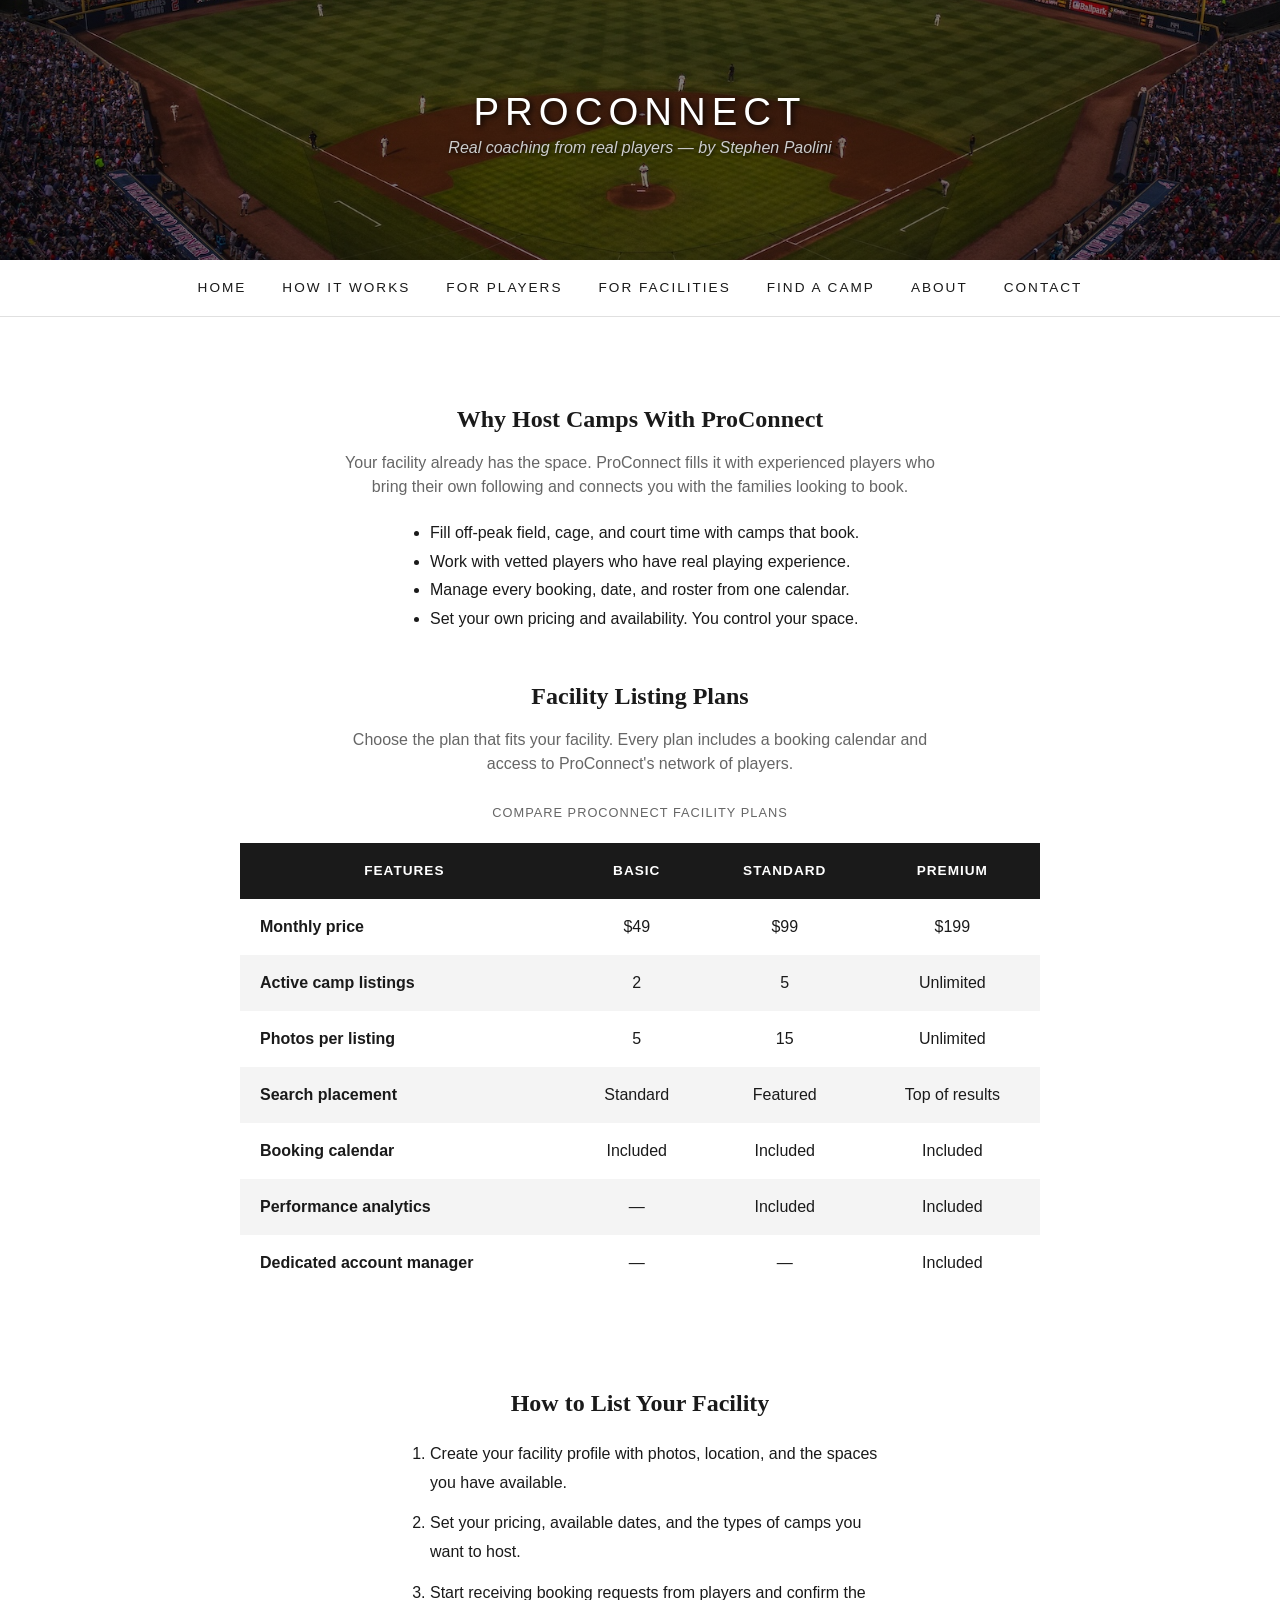
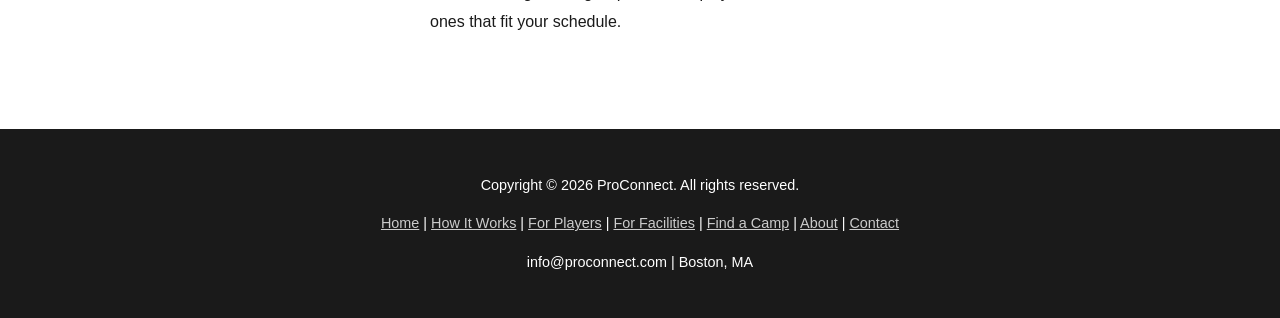
==== facilities.html @ 1fee44a6 "Add files via upload" ====
<!DOCTYPE html>
<html lang="en">

<head>
    <meta charset="utf-8">
    <meta name="viewport" content="width=device-width, initial-scale=1.0">
    <title>ProConnect | For Facilities</title>
    <link href="css/style.css" rel="stylesheet">
</head>

<body>
    <header>
        <h1>ProConnect</h1>
        <p class="tagline">Real coaching from real players &mdash; by Stephen Paolini</p>
    </header>

    <nav>
        <ul>
            <li><a href="index.html">Home</a></li>
            <li><a href="howitworks.html">How It Works</a></li>
            <li><a href="players.html">For Players</a></li>
            <li><a href="facilities.html">For Facilities</a></li>
            <li><a href="camps.html">Find a Camp</a></li>
            <li><a href="about.html">About</a></li>
            <li><a href="contact.html">Contact</a></li>
        </ul>
    </nav>

    <main>
        <section class="benefits">
            <h2>Why Host Camps With ProConnect</h2>
            <p>Your facility already has the space. ProConnect fills it with
                experienced players who bring their own following and connects
                you with the families looking to book.</p>
            <ul>
                <li>Fill off-peak field, cage, and court time with camps that book.</li>
                <li>Work with vetted players who have real playing experience.</li>
                <li>Manage every booking, date, and roster from one calendar.</li>
                <li>Set your own pricing and availability. You control your space.</li>
            </ul>
        </section>

        <section class="pricing">
            <h2>Facility Listing Plans</h2>
            <p>Choose the plan that fits your facility. Every plan includes
                a booking calendar and access to ProConnect's network of players.</p>

            <table>
                <caption>Compare ProConnect Facility Plans</caption>
                <thead>
                    <tr>
                        <th scope="col">Features</th>
                        <th scope="col">Basic</th>
                        <th scope="col">Standard</th>
                        <th scope="col">Premium</th>
                    </tr>
                </thead>
                <tbody>
                    <tr>
                        <th scope="row">Monthly price</th>
                        <td>$49</td>
                        <td>$99</td>
                        <td>$199</td>
                    </tr>
                    <tr>
                        <th scope="row">Active camp listings</th>
                        <td>2</td>
                        <td>5</td>
                        <td>Unlimited</td>
                    </tr>
                    <tr>
                        <th scope="row">Photos per listing</th>
                        <td>5</td>
                        <td>15</td>
                        <td>Unlimited</td>
                    </tr>
                    <tr>
                        <th scope="row">Search placement</th>
                        <td>Standard</td>
                        <td>Featured</td>
                        <td>Top of results</td>
                    </tr>
                    <tr>
                        <th scope="row">Booking calendar</th>
                        <td>Included</td>
                        <td>Included</td>
                        <td>Included</td>
                    </tr>
                    <tr>
                        <th scope="row">Performance analytics</th>
                        <td>&mdash;</td>
                        <td>Included</td>
                        <td>Included</td>
                    </tr>
                    <tr>
                        <th scope="row">Dedicated account manager</th>
                        <td>&mdash;</td>
                        <td>&mdash;</td>
                        <td>Included</td>
                    </tr>
                </tbody>
            </table>
        </section>

        <section class="steps">
            <h2>How to List Your Facility</h2>
            <ol>
                <li>Create your facility profile with photos, location, and the
                    spaces you have available.</li>
                <li>Set your pricing, available dates, and the types of camps
                    you want to host.</li>
                <li>Start receiving booking requests from players and confirm the
                    ones that fit your schedule.</li>
            </ol>
        </section>
    </main>

    <footer>
        <p>Copyright &copy; 2026 ProConnect. All rights reserved.</p>
        <p>
            <a href="index.html">Home</a> |
            <a href="howitworks.html">How It Works</a> |
            <a href="players.html">For Players</a> |
            <a href="facilities.html">For Facilities</a> |
            <a href="camps.html">Find a Camp</a> |
            <a href="about.html">About</a> |
            <a href="contact.html">Contact</a>
        </p>
        <p>info@proconnect.com | Boston, MA</p>
    </footer>
</body>

</html>
---- css/style.css ----
/* proconnect stylesheet */
/* monochrome pallette, photos bring the color, page stays neutral */
/* mobile first, then widen at 768 */

/* box model */
* {
    box-sizing: border-box;
}

body {
    margin: 0;
    background-color: #ffffff;
    color: #1a1a1a;
    font-family: Helvetica, Arial, sans-serif;
    line-height: 150%;
}

/* headings */
h2,
h3 {
    font-family: Georgia, "Times New Roman", serif;
}

/* header banner - tint so the title reads */
header {
    background-color: #1a1a1a;
    background-image: linear-gradient(to bottom, rgba(0, 0, 0, 0.5), rgba(0, 0, 0, 0.5)), url(../images/banner-braves.jpeg);
    background-size: cover;
    background-position: center 70%;
    background-repeat: no-repeat;
    color: #ffffff;
    text-align: center;
    padding: 100px 20px;
}

header h1 {
    margin: 0;
    font-size: 2.4em;
    font-weight: normal;
    text-transform: uppercase;
    letter-spacing: 6px;
    text-shadow: 2px 2px 6px #000000;
}

.tagline {
    margin: 12px 0 0 0;
    color: #cccccc;
    font-style: italic;
    text-shadow: 1px 1px 4px #000000;
}

/* navigation - stacks on mobile, becomes a row at 768 */
nav ul {
    list-style-type: none;
    margin: 0;
    padding: 0;
    background-color: #ffffff;
    border-bottom: 1px solid #e0e0e0;
}

nav li {
    border-bottom: 1px solid #e0e0e0;
}

nav a {
    display: block;
    padding: 14px 20px;
    color: #1a1a1a;
    text-decoration: none;
    text-align: center;
    text-transform: uppercase;
    letter-spacing: 2px;
    font-size: 0.85em;
}

nav a:hover {
    background-color: #f4f4f4;
}

/* footer */
footer {
    background-color: #1a1a1a;
    color: #ffffff;
    text-align: center;
    padding: 30px 20px;
    font-size: 0.9em;
}

footer a {
    color: #cccccc;
}

footer a:hover {
    color: #ffffff;
}

/* main wrapper */
main {
    max-width: 1100px;
    margin: 0 auto;
    padding: 40px 20px;
}

/* hero */
.hero {
    text-align: center;
    padding: 30px 0 40px 0;
}

.hero h2 {
    font-size: 2em;
    margin-bottom: 15px;
}

.hero p {
    max-width: 600px;
    margin: 0 auto;
    color: #666666;
}

/* call to action button */
.btn {
    display: inline-block;
    margin-top: 22px;
    padding: 14px 34px;
    background-color: #1a1a1a;
    color: #ffffff;
    border: 1px solid #1a1a1a;
    text-decoration: none;
    text-transform: uppercase;
    letter-spacing: 2px;
    font-size: 0.85em;
}

.btn:hover {
    background-color: #ffffff;
    color: #1a1a1a;
}

/* audience cards */
.audiences h2 {
    text-align: center;
    margin-bottom: 25px;
}

.audiences article {
    background-color: #ffffff;
    border: 1px solid #e0e0e0;
    padding: 30px;
    margin-bottom: 20px;
}

.audiences article h3 {
    margin-top: 0;
    font-size: 1.3em;
}

.audiences a {
    display: inline-block;
    margin-top: 10px;
    color: #1a1a1a;
    text-decoration: none;
    text-transform: uppercase;
    letter-spacing: 1px;
    font-size: 0.8em;
    font-weight: bold;
}

.audiences a:hover {
    text-decoration: underline;
}

/* benefits list (for facilities) */
.benefits {
    text-align: center;
    padding: 30px 0 10px 0;
}

.benefits p {
    max-width: 600px;
    margin: 0 auto 20px auto;
    color: #666666;
}

.benefits ul {
    max-width: 500px;
    margin: 0 auto;
    text-align: left;
    line-height: 180%;
}

/* pricing table - borderless, zebra rows for comparison */
.pricing {
    text-align: center;
    padding: 20px 0 40px 0;
}

.pricing p {
    max-width: 600px;
    margin: 0 auto 10px auto;
    color: #666666;
}

.pricing table {
    width: 100%;
    max-width: 800px;
    margin: 25px auto 0 auto;
    border-collapse: collapse;
    font-size: 0.9em;
}

.pricing caption {
    caption-side: top;
    text-transform: uppercase;
    letter-spacing: 1px;
    font-size: 0.8em;
    color: #666666;
    padding-bottom: 18px;
}

.pricing thead th {
    background-color: #1a1a1a;
    color: #ffffff;
    text-transform: uppercase;
    letter-spacing: 1px;
    font-size: 0.85em;
    padding: 12px 10px;
}

.pricing tbody th {
    text-align: left;
    padding: 12px 10px;
}

.pricing tbody td {
    text-align: center;
    padding: 12px 10px;
}

.pricing tbody tr:nth-of-type(even) {
    background-color: #f4f4f4;
}

/* steps (for facilities) */
.steps {
    text-align: center;
    padding: 40px 0;
}

.steps ol {
    max-width: 500px;
    margin: 25px auto 0 auto;
    text-align: left;
    line-height: 180%;
}

.steps li {
    margin-bottom: 12px;
}

/* wider screens (tablet/desktop) */
@media (min-width: 768px) {
    nav ul {
        display: flex;
        justify-content: center;
    }

    nav li {
        border-bottom: none;
    }

    nav a {
        padding: 16px 18px;
    }

    .audiences {
        display: flex;
        flex-wrap: wrap;
        justify-content: space-between;
    }

    .audiences h2 {
        width: 100%;
    }

    .audiences article {
        width: 31%;
    }

    .pricing table {
        font-size: 1em;
    }

    .pricing thead th,
    .pricing tbody th,
    .pricing tbody td {
        padding: 16px 20px;
    }
}
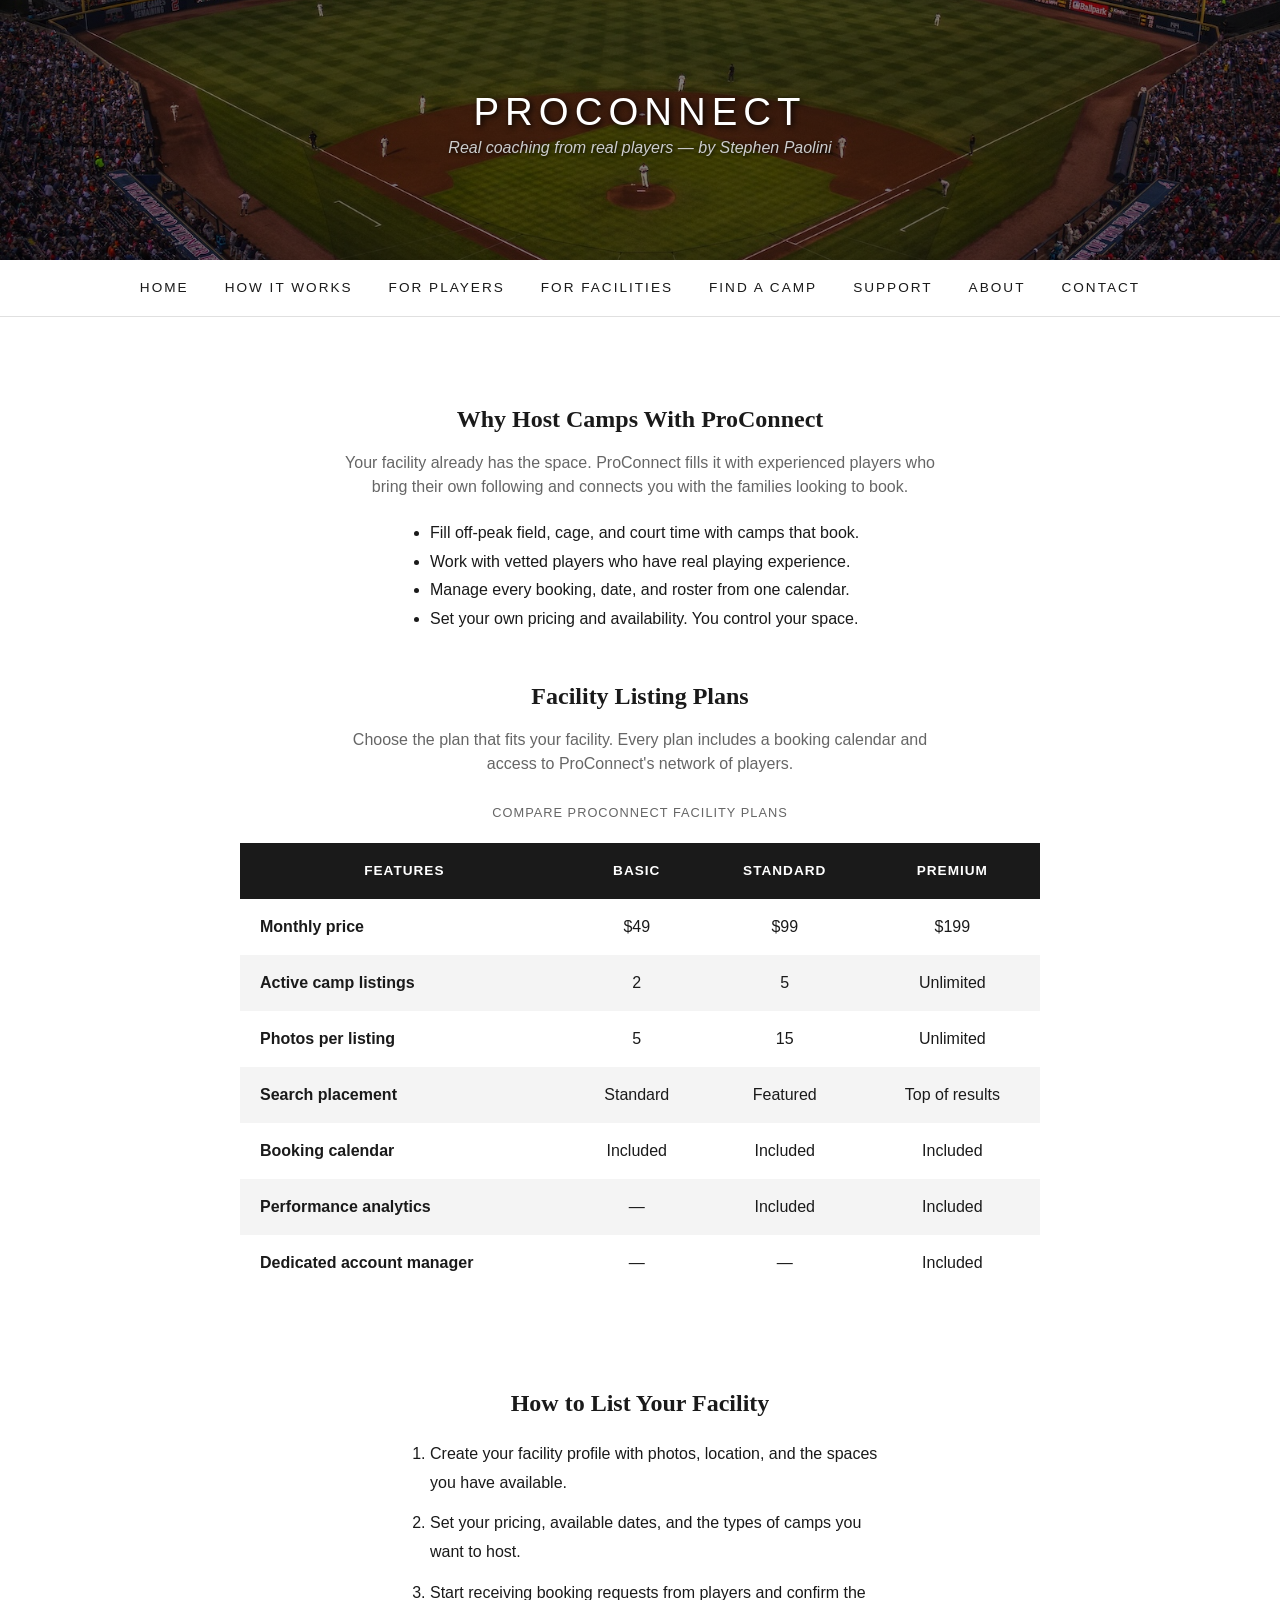
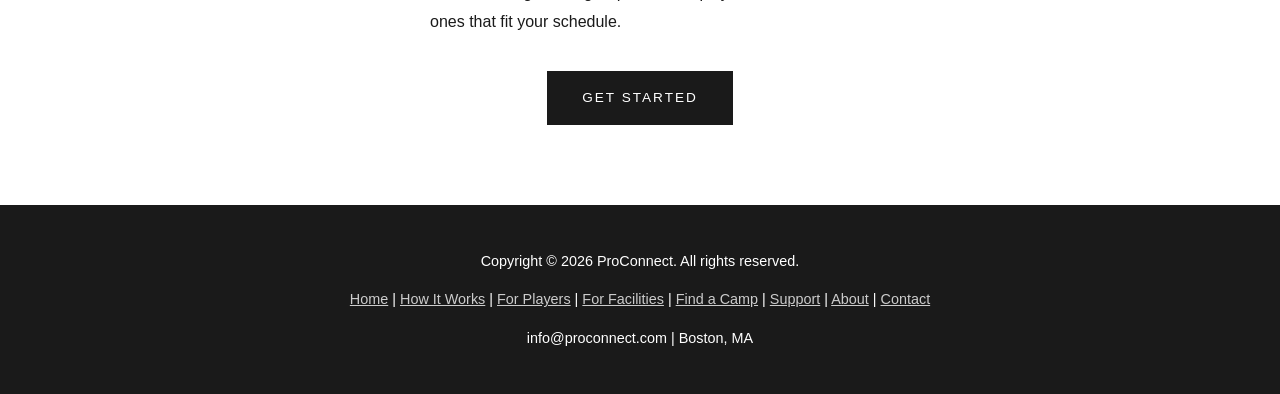
==== commit f8425760: "Add files via upload Third deliverable - complete site" ====
--- a/facilities.html
+++ b/facilities.html
@@ -21,6 +21,7 @@
             <li><a href="players.html">For Players</a></li>
             <li><a href="facilities.html">For Facilities</a></li>
             <li><a href="camps.html">Find a Camp</a></li>
+            <li><a href="support.html">Support</a></li>
             <li><a href="about.html">About</a></li>
             <li><a href="contact.html">Contact</a></li>
         </ul>
@@ -44,62 +45,63 @@
             <h2>Facility Listing Plans</h2>
             <p>Choose the plan that fits your facility. Every plan includes
                 a booking calendar and access to ProConnect's network of players.</p>
-
-            <table>
-                <caption>Compare ProConnect Facility Plans</caption>
-                <thead>
-                    <tr>
-                        <th scope="col">Features</th>
-                        <th scope="col">Basic</th>
-                        <th scope="col">Standard</th>
-                        <th scope="col">Premium</th>
-                    </tr>
-                </thead>
-                <tbody>
-                    <tr>
-                        <th scope="row">Monthly price</th>
-                        <td>$49</td>
-                        <td>$99</td>
-                        <td>$199</td>
-                    </tr>
-                    <tr>
-                        <th scope="row">Active camp listings</th>
-                        <td>2</td>
-                        <td>5</td>
-                        <td>Unlimited</td>
-                    </tr>
-                    <tr>
-                        <th scope="row">Photos per listing</th>
-                        <td>5</td>
-                        <td>15</td>
-                        <td>Unlimited</td>
-                    </tr>
-                    <tr>
-                        <th scope="row">Search placement</th>
-                        <td>Standard</td>
-                        <td>Featured</td>
-                        <td>Top of results</td>
-                    </tr>
-                    <tr>
-                        <th scope="row">Booking calendar</th>
-                        <td>Included</td>
-                        <td>Included</td>
-                        <td>Included</td>
-                    </tr>
-                    <tr>
-                        <th scope="row">Performance analytics</th>
-                        <td>&mdash;</td>
-                        <td>Included</td>
-                        <td>Included</td>
-                    </tr>
-                    <tr>
-                        <th scope="row">Dedicated account manager</th>
-                        <td>&mdash;</td>
-                        <td>&mdash;</td>
-                        <td>Included</td>
-                    </tr>
-                </tbody>
-            </table>
+            <div class="table-wrapper">
+                <table>
+                    <caption>Compare ProConnect Facility Plans</caption>
+                    <thead>
+                        <tr>
+                            <th scope="col">Features</th>
+                            <th scope="col">Basic</th>
+                            <th scope="col">Standard</th>
+                            <th scope="col">Premium</th>
+                        </tr>
+                    </thead>
+                    <tbody>
+                        <tr>
+                            <th scope="row">Monthly price</th>
+                            <td>$49</td>
+                            <td>$99</td>
+                            <td>$199</td>
+                        </tr>
+                        <tr>
+                            <th scope="row">Active camp listings</th>
+                            <td>2</td>
+                            <td>5</td>
+                            <td>Unlimited</td>
+                        </tr>
+                        <tr>
+                            <th scope="row">Photos per listing</th>
+                            <td>5</td>
+                            <td>15</td>
+                            <td>Unlimited</td>
+                        </tr>
+                        <tr>
+                            <th scope="row">Search placement</th>
+                            <td>Standard</td>
+                            <td>Featured</td>
+                            <td>Top of results</td>
+                        </tr>
+                        <tr>
+                            <th scope="row">Booking calendar</th>
+                            <td>Included</td>
+                            <td>Included</td>
+                            <td>Included</td>
+                        </tr>
+                        <tr>
+                            <th scope="row">Performance analytics</th>
+                            <td>&mdash;</td>
+                            <td>Included</td>
+                            <td>Included</td>
+                        </tr>
+                        <tr>
+                            <th scope="row">Dedicated account manager</th>
+                            <td>&mdash;</td>
+                            <td>&mdash;</td>
+                            <td>Included</td>
+                        </tr>
+                    </tbody>
+                </table>
+            </div>
         </section>
 
         <section class="steps">
@@ -112,6 +114,7 @@
                 <li>Start receiving booking requests from players and confirm the
                     ones that fit your schedule.</li>
             </ol>
+            <a href="contact.html" class="btn">Get Started</a>
         </section>
     </main>
 
@@ -123,6 +126,7 @@
             <a href="players.html">For Players</a> |
             <a href="facilities.html">For Facilities</a> |
             <a href="camps.html">Find a Camp</a> |
+            <a href="support.html">Support</a> |
             <a href="about.html">About</a> |
             <a href="contact.html">Contact</a>
         </p>
--- a/css/style.css
+++ b/css/style.css
@@ -19,6 +19,12 @@
 h2,
 h3 {
     font-family: Georgia, "Times New Roman", serif;
+}
+
+/* responsive images - flexible so photos never break the layout */
+img {
+    max-width: 100%;
+    height: auto;
 }
 
 /* header banner - tint so the title reads */
@@ -201,10 +207,16 @@
     color: #666666;
 }
 
+/* scroll container - keeps a wide table from dragging the whole page */
+.table-wrapper {
+    max-width: 800px;
+    margin: 25px auto 0 auto;
+    overflow: auto;
+}
+
 .pricing table {
     width: 100%;
-    max-width: 800px;
-    margin: 25px auto 0 auto;
+    min-width: 600px;
     border-collapse: collapse;
     font-size: 0.9em;
 }
@@ -256,12 +268,176 @@
 
 .steps li {
     margin-bottom: 12px;
+}
+
+/* support services - ordered categories with nested hours */
+.support {
+    text-align: center;
+    max-width: 700px;
+    margin: 0 auto;
+}
+
+.support>p {
+    color: #666666;
+    margin-bottom: 25px;
+}
+
+.support ol {
+    max-width: 480px;
+    margin: 0 auto;
+    text-align: left;
+    line-height: 170%;
+}
+
+.support ol>li {
+    margin-bottom: 18px;
+    font-weight: bold;
+}
+
+/* nested hours - home plate markers, normal weight */
+.support ul {
+    list-style-image: url(../images/bullet-homeplate.png);
+    margin-top: 8px;
+    font-weight: normal;
+}
+
+.support ul li {
+    margin-bottom: 4px;
+}
+
+/* about page */
+.about {
+    text-align: center;
+    max-width: 700px;
+    margin: 0 auto;
+}
+
+.about p {
+    text-align: left;
+    margin-bottom: 18px;
+}
+
+.about figure {
+    margin: 30px auto;
+    max-width: 400px;
+}
+
+.about figcaption {
+    margin-top: 10px;
+    font-style: italic;
+    font-size: 0.9em;
+    color: #666666;
+}
+
+/* contact form */
+.contact {
+    text-align: center;
+    max-width: 700px;
+    margin: 0 auto;
+}
+
+.contact>p {
+    text-align: left;
+    color: #666666;
+    margin-bottom: 25px;
+}
+
+.contact fieldset {
+    text-align: left;
+    border: 1px solid #e0e0e0;
+    padding: 25px;
+}
+
+.contact legend {
+    text-transform: uppercase;
+    letter-spacing: 1px;
+    font-size: 0.85em;
+    color: #666666;
+    padding: 0 10px;
+}
+
+.contact label {
+    display: block;
+    margin: 18px 0 6px 0;
+    font-weight: bold;
+    font-size: 0.9em;
+}
+
+.contact input,
+.contact select,
+.contact textarea {
+    width: 100%;
+    padding: 10px;
+    border: 1px solid #cccccc;
+    font-family: Helvetica, Arial, sans-serif;
+    font-size: 1em;
+}
+
+.contact input[type="submit"] {
+    width: auto;
+    margin-top: 22px;
+    padding: 14px 34px;
+    background-color: #1a1a1a;
+    color: #ffffff;
+    border: 1px solid #1a1a1a;
+    text-transform: uppercase;
+    letter-spacing: 2px;
+    font-size: 0.85em;
+    cursor: pointer;
+}
+
+.contact input[type="submit"]:hover {
+    background-color: #ffffff;
+    color: #1a1a1a;
+}
+
+/* find a camp - listing cards */
+.camps {
+    text-align: center;
+}
+
+.camps>p {
+    max-width: 600px;
+    margin: 0 auto 30px auto;
+    color: #666666;
+}
+
+.camp {
+    border: 1px solid #e0e0e0;
+    margin-bottom: 25px;
+    padding-bottom: 20px;
+    text-align: left;
+}
+
+.camp figure {
+    margin: 0;
+}
+
+.camp h3 {
+    margin: 18px 20px 8px 20px;
+    font-size: 1.2em;
+}
+
+.camp p {
+    margin: 0 20px 10px 20px;
+    color: #1a1a1a;
+}
+
+.camp .camp-meta {
+    color: #666666;
+    font-size: 0.9em;
+    margin-bottom: 4px;
+}
+
+.camp .btn {
+    margin: 12px 20px 0 20px;
 }
 
 /* wider screens (tablet/desktop) */
 @media (min-width: 768px) {
     nav ul {
         display: flex;
+        flex-wrap: wrap;
         justify-content: center;
     }
 
@@ -296,4 +472,14 @@
     .pricing tbody td {
         padding: 16px 20px;
     }
+
+    .camp-list {
+        display: flex;
+        flex-wrap: wrap;
+        justify-content: space-between;
+    }
+
+    .camp {
+        width: 31%;
+    }
 }
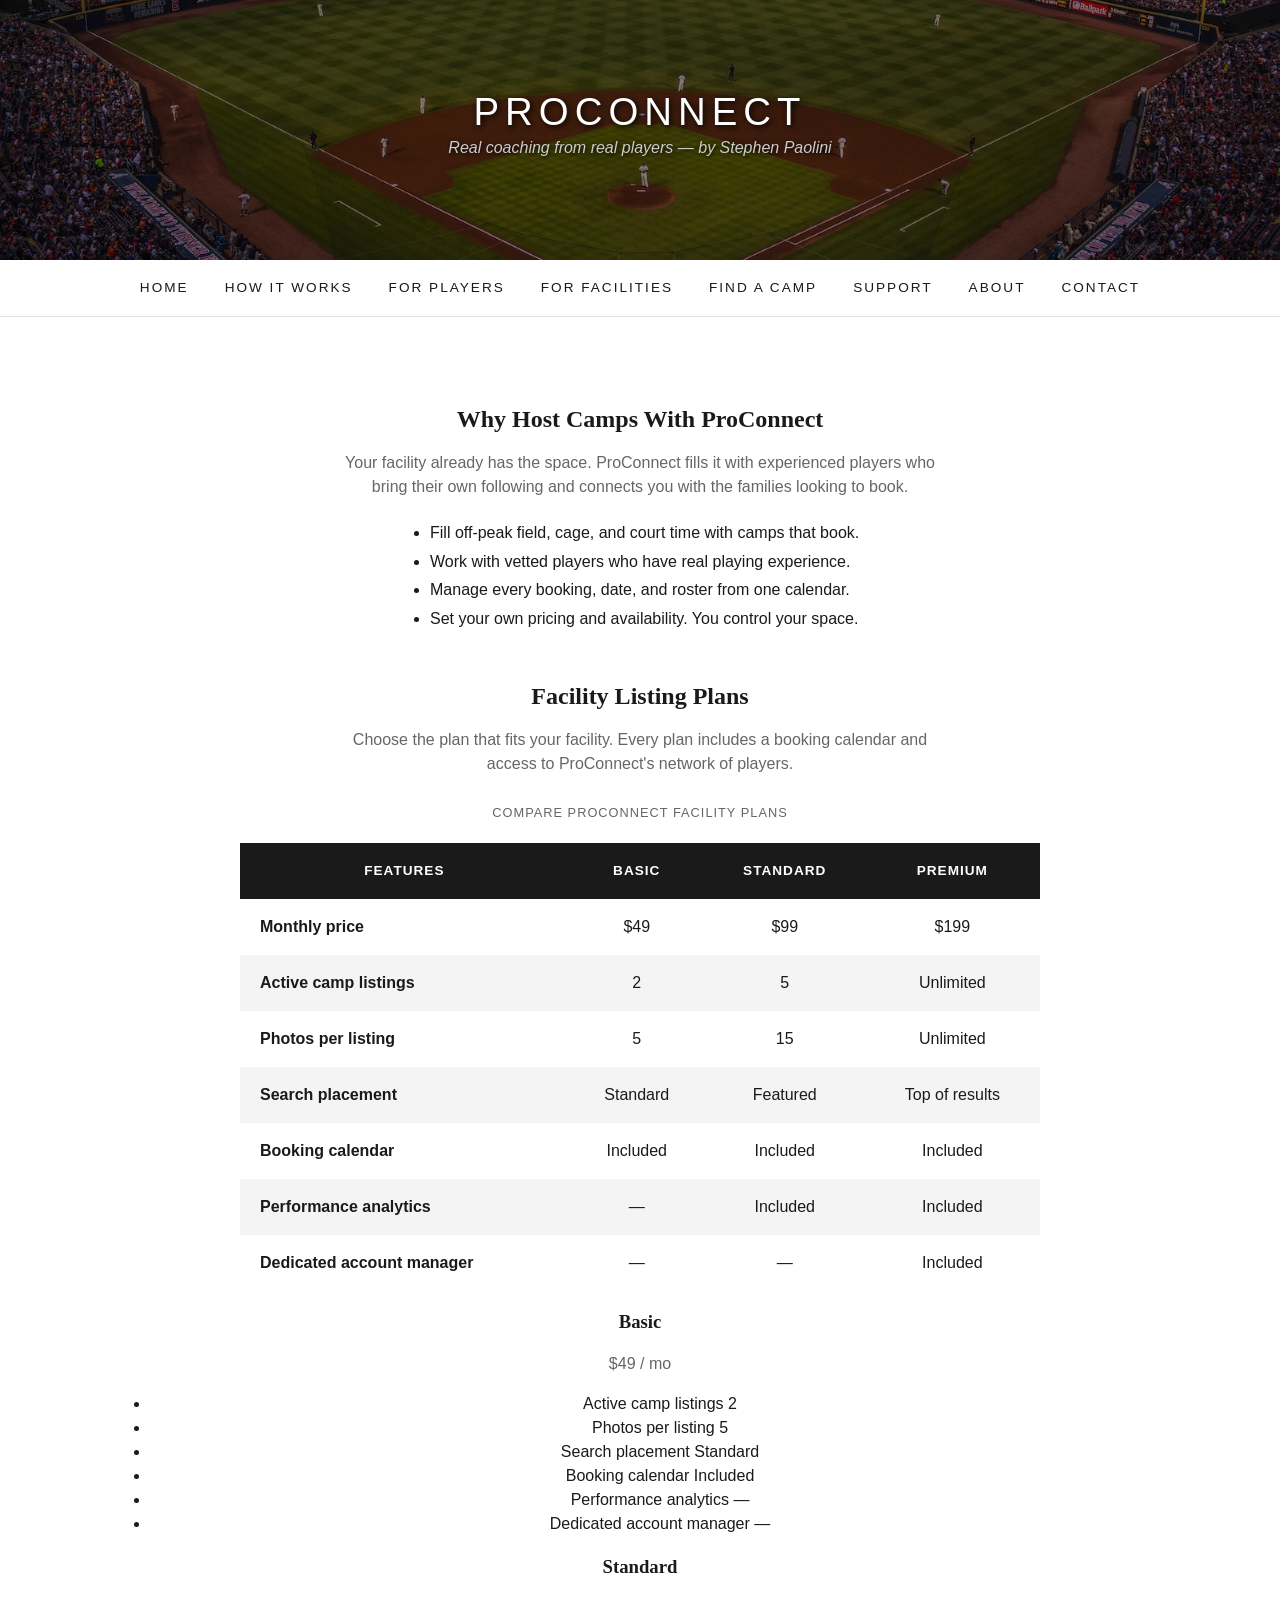
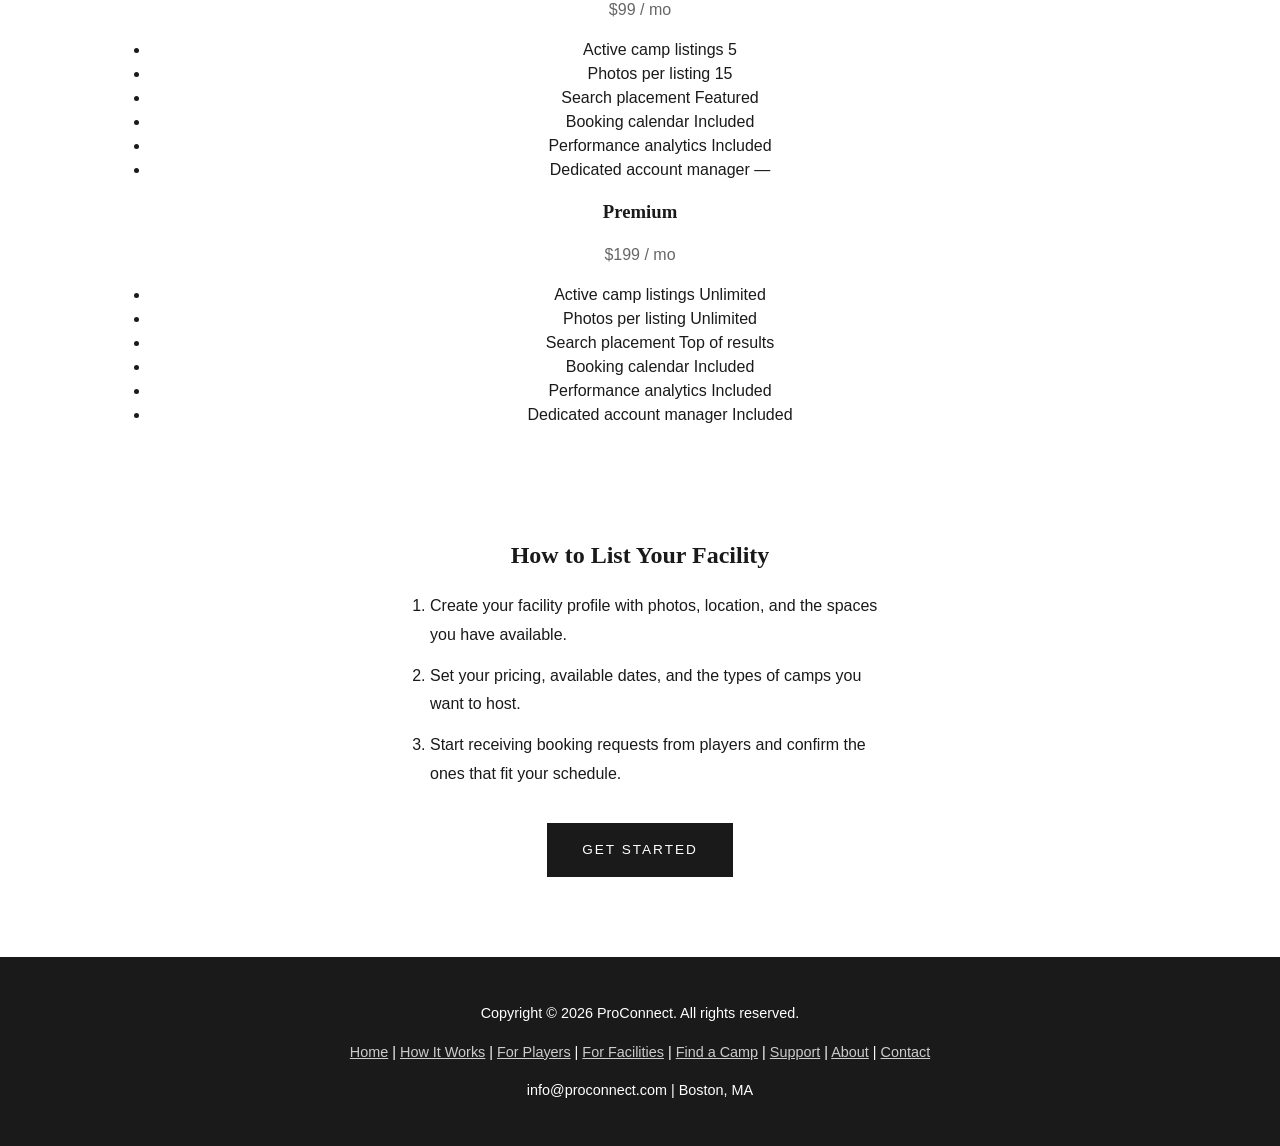
==== commit 656cf191: "Add files via upload Final deliverable, flex pricing cards + JS contact validation" ====
--- a/facilities.html
+++ b/facilities.html
@@ -102,6 +102,47 @@
                     </tbody>
                 </table>
             </div>
+
+            <div class="plan-cards">
+                <div class="plan">
+                    <h3>Basic</h3>
+                    <p class="plan-price">$49 / mo</p>
+                    <ul>
+                        <li><span>Active camp listings</span> <span>2</span></li>
+                        <li><span>Photos per listing</span> <span>5</span></li>
+                        <li><span>Search placement</span> <span>Standard</span></li>
+                        <li><span>Booking calendar</span> <span>Included</span></li>
+                        <li><span>Performance analytics</span> <span>&mdash;</span></li>
+                        <li><span>Dedicated account manager</span> <span>&mdash;</span></li>
+                    </ul>
+                </div>
+
+                <div class="plan">
+                    <h3>Standard</h3>
+                    <p class="plan-price">$99 / mo</p>
+                    <ul>
+                        <li><span>Active camp listings</span> <span>5</span></li>
+                        <li><span>Photos per listing</span> <span>15</span></li>
+                        <li><span>Search placement</span> <span>Featured</span></li>
+                        <li><span>Booking calendar</span> <span>Included</span></li>
+                        <li><span>Performance analytics</span> <span>Included</span></li>
+                        <li><span>Dedicated account manager</span> <span>&mdash;</span></li>
+                    </ul>
+                </div>
+
+                <div class="plan">
+                    <h3>Premium</h3>
+                    <p class="plan-price">$199 / mo</p>
+                    <ul>
+                        <li><span>Active camp listings</span> <span>Unlimited</span></li>
+                        <li><span>Photos per listing</span> <span>Unlimited</span></li>
+                        <li><span>Search placement</span> <span>Top of results</span></li>
+                        <li><span>Booking calendar</span> <span>Included</span></li>
+                        <li><span>Performance analytics</span> <span>Included</span></li>
+                        <li><span>Dedicated account manager</span> <span>Included</span></li>
+                    </ul>
+                </div>
+            </div>
         </section>
 
         <section class="steps">
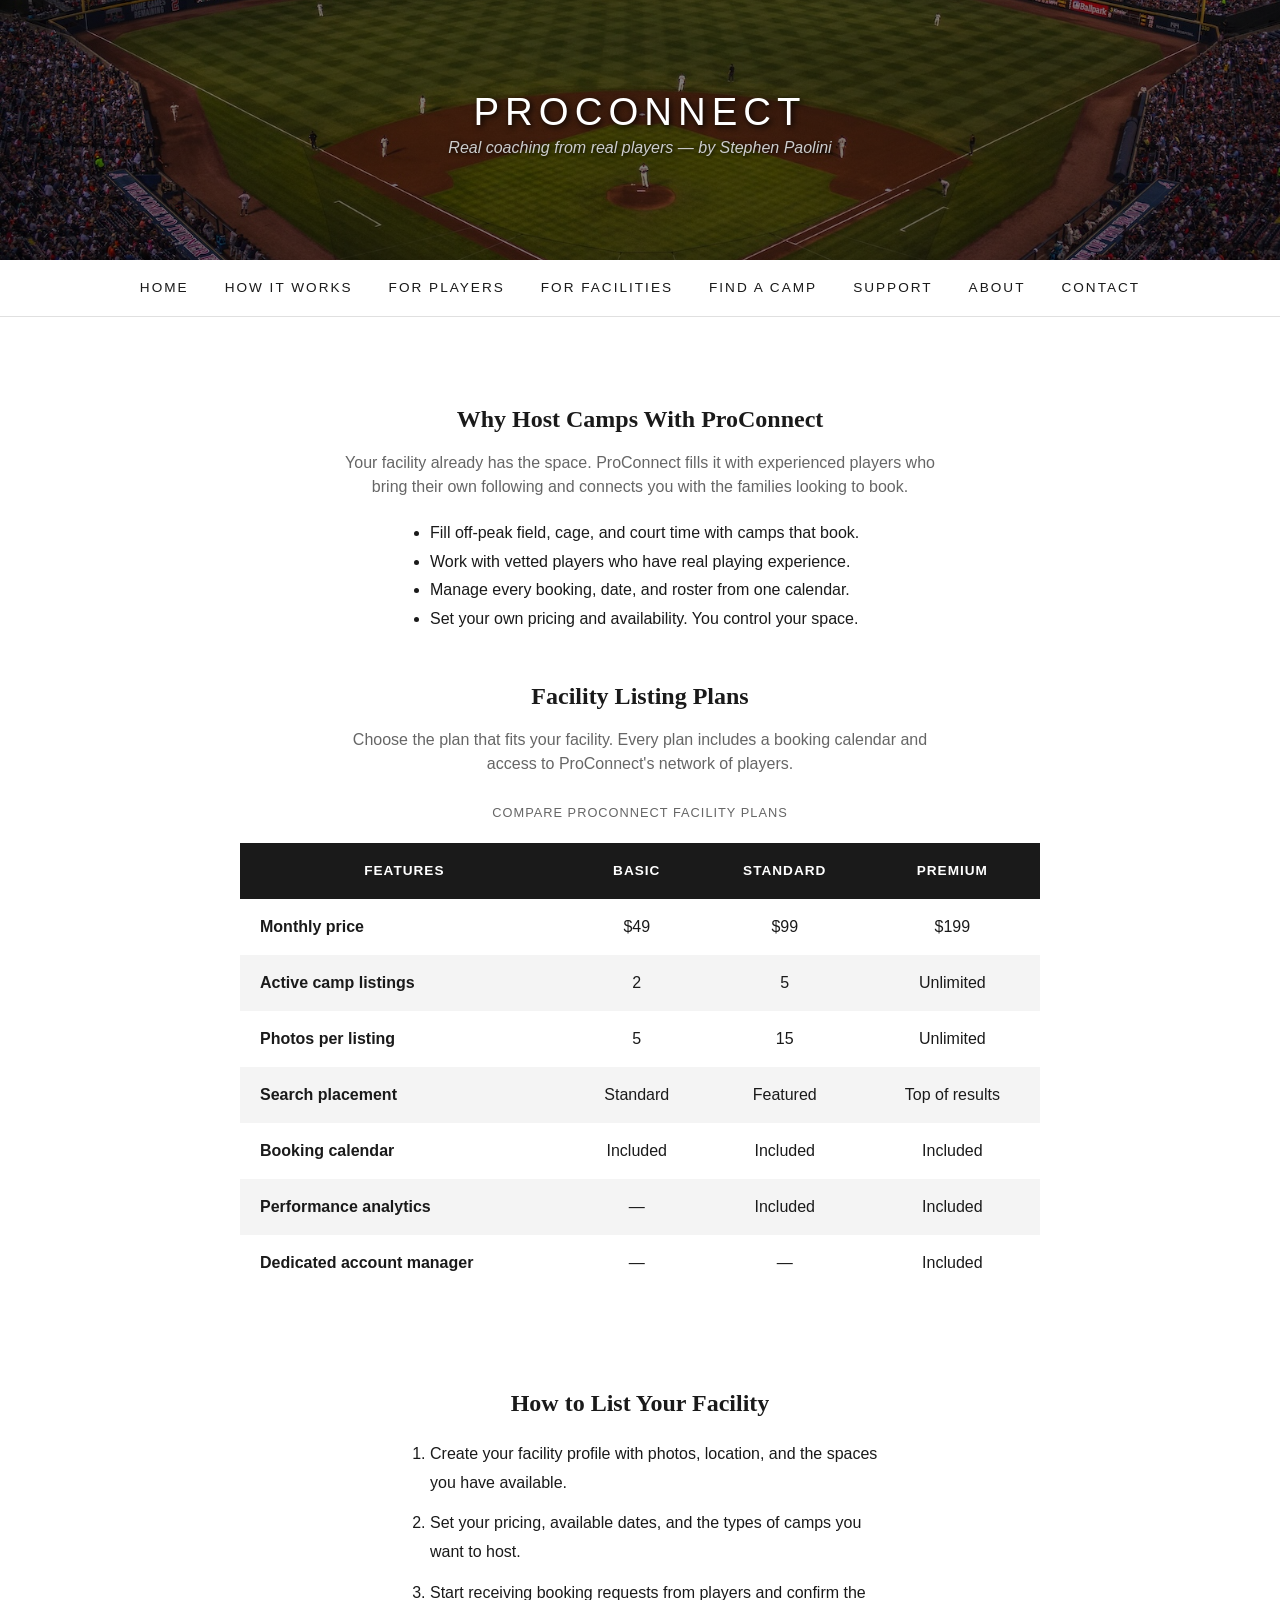
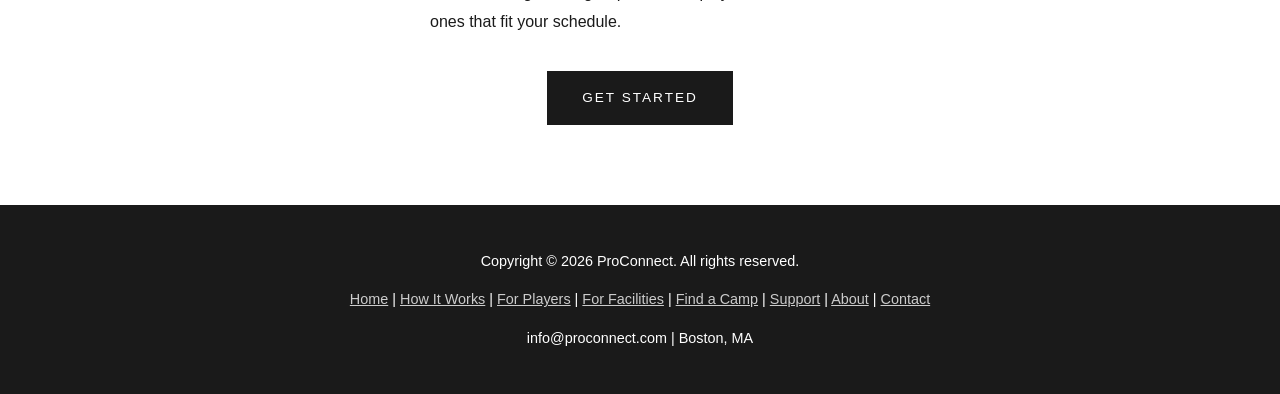
==== commit c5391993: "Update facilities.html" ====
--- a/facilities.html
+++ b/facilities.html
@@ -175,4 +175,4 @@
     </footer>
 </body>
 
-</html>+</html>
--- a/css/style.css
+++ b/css/style.css
@@ -207,8 +207,9 @@
     color: #666666;
 }
 
-/* scroll container - keeps a wide table from dragging the whole page */
+/* table hidden on mobile (cards show instead), returns at 768 */
 .table-wrapper {
+    display: none;
     max-width: 800px;
     margin: 25px auto 0 auto;
     overflow: auto;
@@ -251,6 +252,56 @@
 
 .pricing tbody tr:nth-of-type(even) {
     background-color: #f4f4f4;
+}
+
+/* pricing plan cards - shown on mobile in place of the table */
+.plan-cards {
+    display: flex;
+    flex-direction: column;
+    margin-top: 25px;
+}
+
+.plan {
+    border: 1px solid #e0e0e0;
+    padding: 25px;
+    margin-bottom: 20px;
+    text-align: left;
+}
+
+.plan h3 {
+    margin: 0;
+    text-align: center;
+    font-size: 1.3em;
+}
+
+.plan-price {
+    margin: 6px 0 18px 0;
+    text-align: center;
+    font-size: 1.5em;
+    font-weight: bold;
+}
+
+.plan ul {
+    list-style-type: none;
+    margin: 0;
+    padding: 0;
+}
+
+.plan li {
+    display: flex;
+    justify-content: space-between;
+    padding: 10px 0;
+    border-bottom: 1px solid #e0e0e0;
+}
+
+.plan li span:first-child {
+    font-weight: bold;
+}
+
+.plan li span:last-child {
+    color: #666666;
+    text-align: right;
+    padding-left: 15px;
 }
 
 /* steps (for facilities) */
@@ -473,6 +524,14 @@
         padding: 16px 20px;
     }
 
+    .table-wrapper {
+        display: block;
+    }
+
+    .plan-cards {
+        display: none;
+    }
+
     .camp-list {
         display: flex;
         flex-wrap: wrap;
@@ -482,4 +541,4 @@
     .camp {
         width: 31%;
     }
-}+}
